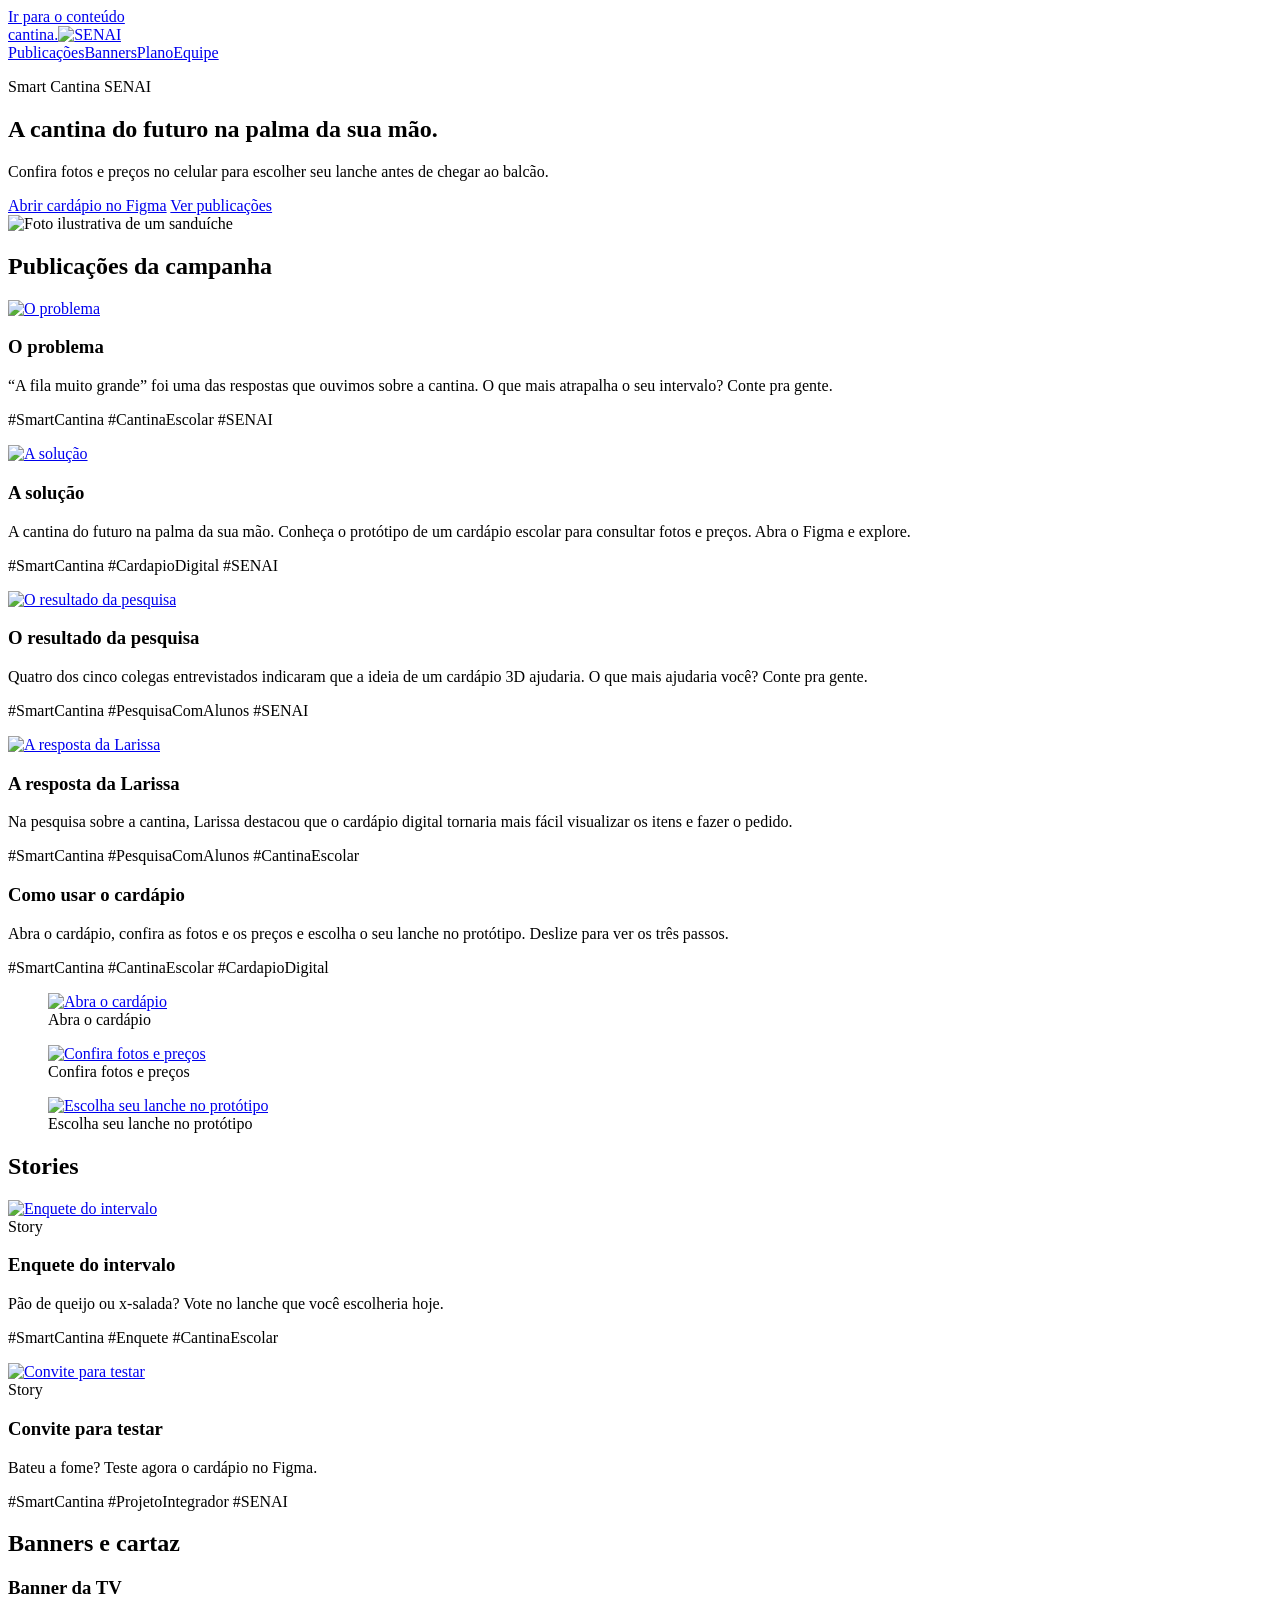
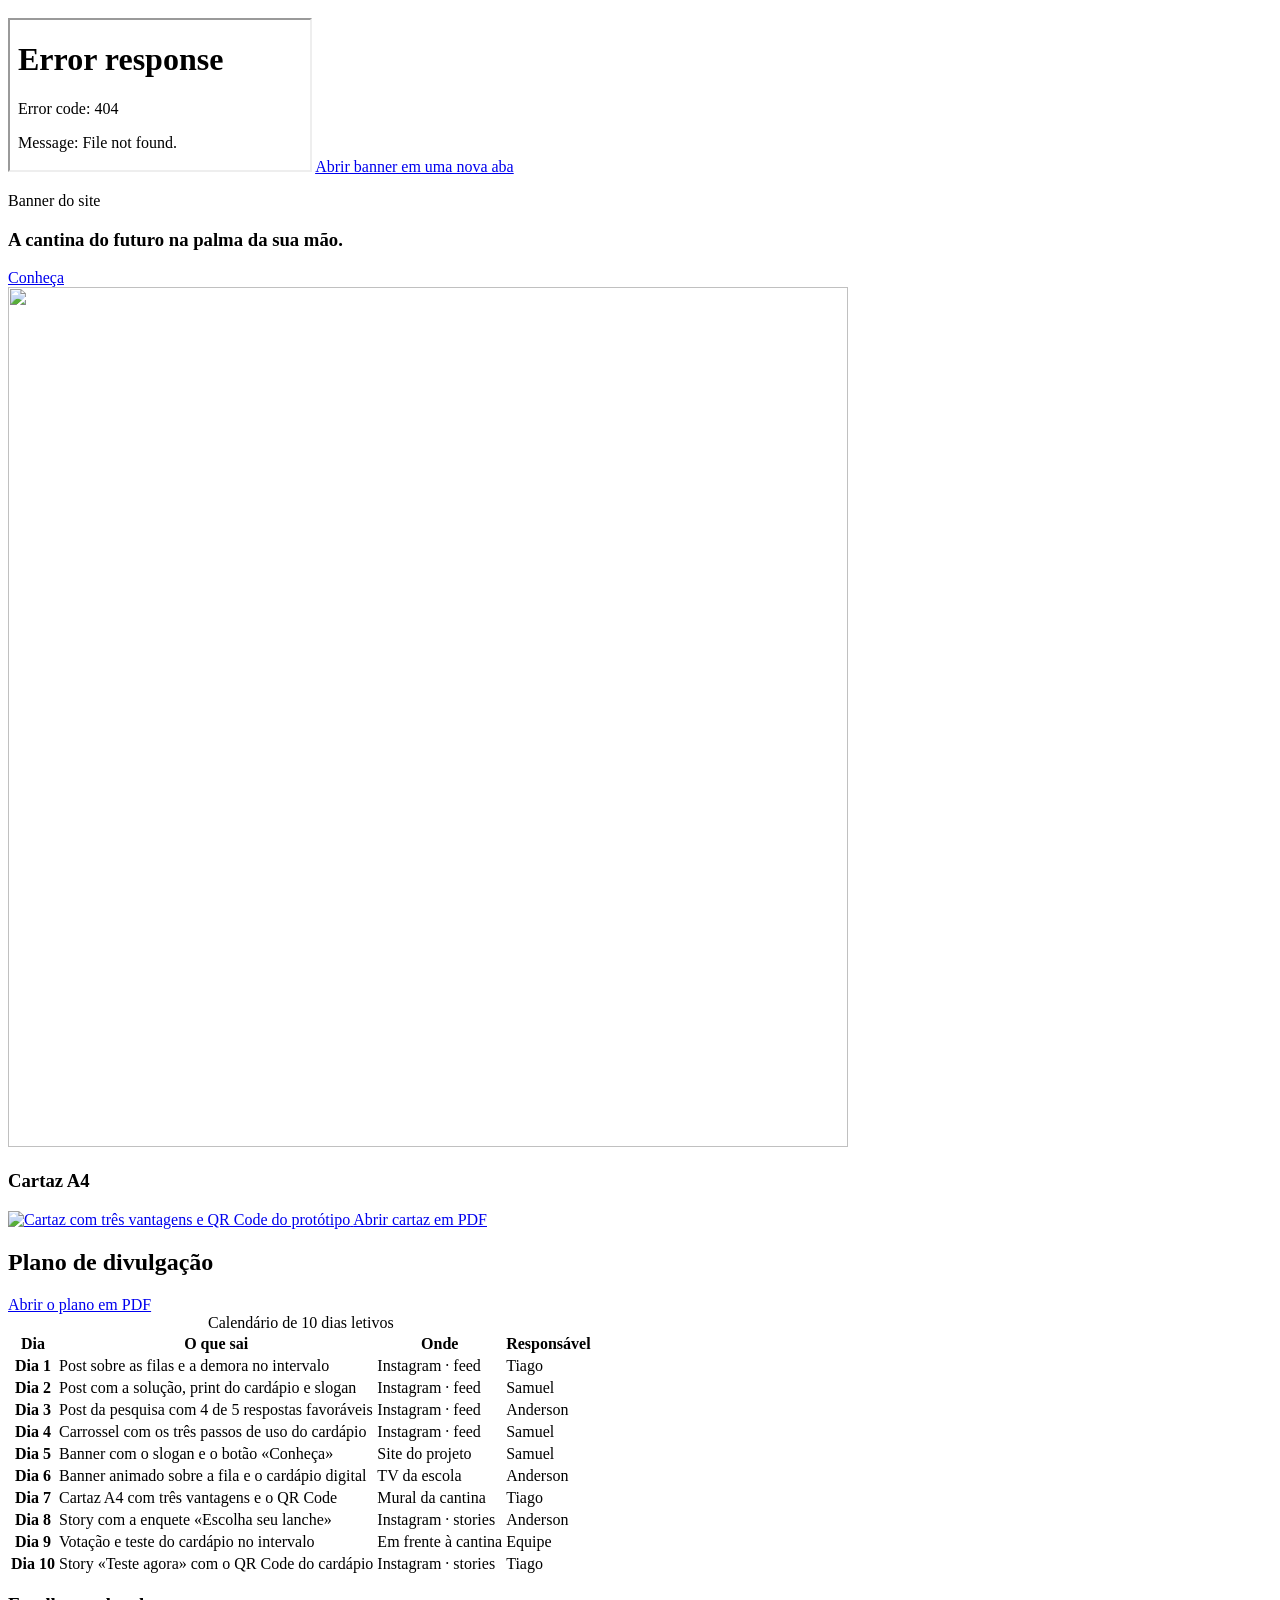
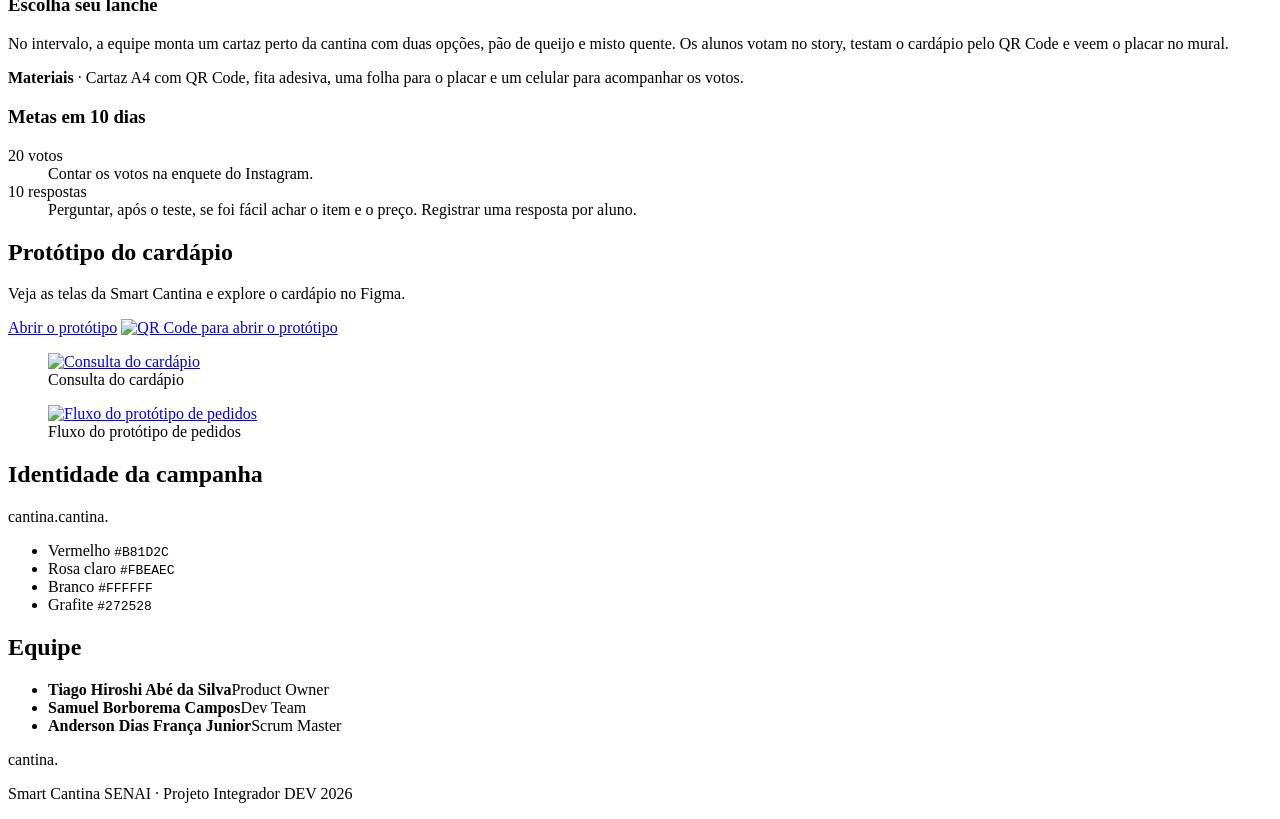
==== index.html @ c476378a "Add files via upload" ====
<!doctype html>
<html lang="pt-BR">
<head>
  <meta charset="utf-8">
  <meta name="viewport" content="width=device-width, initial-scale=1">
  <meta name="theme-color" content="#ffffff">
  <meta name="description" content="Campanha da Smart Cantina SENAI, com o protótipo do cardápio digital, as peças e o plano de divulgação.">
  <title>Smart Cantina SENAI | Campanha</title>
  <link rel="stylesheet" href="./campanha-assets/campanha.css">
</head>
<body>
  <a class="skip-link" href="#conteudo">Ir para o conteúdo</a>
  <header class="topbar" id="inicio">
    <div class="container topbar-inner">
      <a class="brand" href="#inicio" aria-label="Smart Cantina SENAI, início"><span>cantina.</span><img src="campanha-assets/missao5/senai.png" alt="SENAI" width="400" height="102" fetchpriority="high" decoding="async"></a>
      <nav aria-label="Navegação da campanha">
        <a href="#posts">Publicações</a><a href="#banners">Banners</a><a href="#plano">Plano</a><a href="#equipe">Equipe</a>
      </nav>
    </div>
  </header>
  <main id="conteudo" class="container">
    <section class="hero" aria-labelledby="titulo">
      <div class="hero-copy">
        <p class="project-name">Smart Cantina SENAI</p>
        <h1 id="titulo">A cantina do futuro <span>na palma da sua mão.</span></h1>
        <p class="hero-description">Confira fotos e preços no celular para escolher seu lanche antes de chegar ao balcão.</p>
        <div class="actions">
          <a class="button" href="https://www.figma.com/proto/iUIHPKjtHbTB9P8I5MVYcY/Sem-t%C3%ADtulo?node-id=1-2&amp;scaling=min-zoom&amp;page-id=0%3A1" target="_blank" rel="noopener">Abrir cardápio no Figma</a>
          <a class="button secondary" href="#posts">Ver publicações</a>
        </div>
      </div>
      <div class="hero-image"><img src="campanha-assets/missao5/lanche-site.jpg" alt="Foto ilustrativa de um sanduíche" width="840" height="860" fetchpriority="high" decoding="async"></div>
    </section>

    <section id="posts" class="section" aria-labelledby="posts-title">
      <h2 id="posts-title">Publicações da campanha</h2>
      <div class="post-grid"><article class="piece">
      <a class="artwork" href="campanha-assets/instagram/01-post-o-problema.png" target="_blank" rel="noopener" aria-label="Ampliar O problema"><img src="campanha-assets/instagram/01-post-o-problema.png" alt="O problema" width="1080" height="1080" loading="lazy" decoding="async"></a>
      <div class="piece-copy"><h3>O problema</h3>
        <p>“A fila muito grande” foi uma das respostas que ouvimos sobre a cantina. O que mais atrapalha o seu intervalo? Conte pra gente.</p><p class="hashtags">#SmartCantina #CantinaEscolar #SENAI</p></div>
    </article>
<article class="piece">
      <a class="artwork" href="campanha-assets/instagram/02-post-a-solucao.png" target="_blank" rel="noopener" aria-label="Ampliar A solução"><img src="campanha-assets/instagram/02-post-a-solucao.png" alt="A solução" width="1080" height="1080" loading="lazy" decoding="async"></a>
      <div class="piece-copy"><h3>A solução</h3>
        <p>A cantina do futuro na palma da sua mão. Conheça o protótipo de um cardápio escolar para consultar fotos e preços. Abra o Figma e explore.</p><p class="hashtags">#SmartCantina #CardapioDigital #SENAI</p></div>
    </article>
<article class="piece">
      <a class="artwork" href="campanha-assets/instagram/03-post-o-resultado.png" target="_blank" rel="noopener" aria-label="Ampliar O resultado da pesquisa"><img src="campanha-assets/instagram/03-post-o-resultado.png" alt="O resultado da pesquisa" width="1080" height="1080" loading="lazy" decoding="async"></a>
      <div class="piece-copy"><h3>O resultado da pesquisa</h3>
        <p>Quatro dos cinco colegas entrevistados indicaram que a ideia de um cardápio 3D ajudaria. O que mais ajudaria você? Conte pra gente.</p><p class="hashtags">#SmartCantina #PesquisaComAlunos #SENAI</p></div>
    </article>
<article class="piece">
      <a class="artwork" href="campanha-assets/instagram/07-post-larissa.png" target="_blank" rel="noopener" aria-label="Ampliar A resposta da Larissa"><img src="campanha-assets/instagram/07-post-larissa.png" alt="A resposta da Larissa" width="1080" height="1080" loading="lazy" decoding="async"></a>
      <div class="piece-copy"><h3>A resposta da Larissa</h3>
        <p>Na pesquisa sobre a cantina, Larissa destacou que o cardápio digital tornaria mais fácil visualizar os itens e fazer o pedido.</p><p class="hashtags">#SmartCantina #PesquisaComAlunos #CantinaEscolar</p></div>
    </article></div>
      <div class="section-block">
        <h3>Como usar o cardápio</h3>
        <p>Abra o cardápio, confira as fotos e os preços e escolha o seu lanche no protótipo. Deslize para ver os três passos.</p>
        <p class="hashtags">#SmartCantina #CantinaEscolar #CardapioDigital</p>
        <div class="carousel-grid"><figure><a class="artwork" href="campanha-assets/instagram/04-carrossel-1-abra-o-cardapio.png" target="_blank" rel="noopener" aria-label="Ampliar Abra o cardápio"><img src="campanha-assets/instagram/04-carrossel-1-abra-o-cardapio.png" alt="Abra o cardápio" width="1080" height="1350" loading="lazy" decoding="async"></a><figcaption>Abra o cardápio</figcaption></figure>
<figure><a class="artwork" href="campanha-assets/instagram/04-carrossel-2-explore-os-produtos.png" target="_blank" rel="noopener" aria-label="Ampliar Confira fotos e preços"><img src="campanha-assets/instagram/04-carrossel-2-explore-os-produtos.png" alt="Confira fotos e preços" width="1080" height="1350" loading="lazy" decoding="async"></a><figcaption>Confira fotos e preços</figcaption></figure>
<figure><a class="artwork" href="campanha-assets/instagram/04-carrossel-3-simule-a-escolha.png" target="_blank" rel="noopener" aria-label="Ampliar Escolha seu lanche no protótipo"><img src="campanha-assets/instagram/04-carrossel-3-simule-a-escolha.png" alt="Escolha seu lanche no protótipo" width="1080" height="1350" loading="lazy" decoding="async"></a><figcaption>Escolha seu lanche no protótipo</figcaption></figure></div>
      </div>
    </section>

    <section id="stories" class="section" aria-labelledby="stories-title">
      <h2 id="stories-title">Stories</h2>
      <div class="story-grid"><article class="piece">
      <a class="artwork" href="campanha-assets/instagram/05-story-enquete.png" target="_blank" rel="noopener" aria-label="Ampliar Enquete do intervalo"><img src="campanha-assets/instagram/05-story-enquete.png" alt="Enquete do intervalo" width="1080" height="1920" loading="lazy" decoding="async"></a>
      <div class="piece-copy"><span class="piece-type">Story</span><h3>Enquete do intervalo</h3>
        <p>Pão de queijo ou x-salada? Vote no lanche que você escolheria hoje.</p><p class="hashtags">#SmartCantina #Enquete #CantinaEscolar</p></div>
    </article>
<article class="piece">
      <a class="artwork" href="campanha-assets/instagram/06-story-teste-agora.png" target="_blank" rel="noopener" aria-label="Ampliar Convite para testar"><img src="campanha-assets/instagram/06-story-teste-agora.png" alt="Convite para testar" width="1080" height="1920" loading="lazy" decoding="async"></a>
      <div class="piece-copy"><span class="piece-type">Story</span><h3>Convite para testar</h3>
        <p>Bateu a fome? Teste agora o cardápio no Figma.</p><p class="hashtags">#SmartCantina #ProjetoIntegrador #SENAI</p></div>
    </article></div>
    </section>

    <section id="banners" class="section" aria-labelledby="banners-title">
      <h2 id="banners-title">Banners e cartaz</h2>
      <div class="banner-grid">
        <div class="banner-column">
          <div class="media-panel">
            <h3>Banner da TV</h3>
            <iframe class="tv" src="./campanha-assets/tv.html" title="Banner animado da Smart Cantina SENAI" loading="lazy" allow="fullscreen" allowfullscreen></iframe>
            <a class="text-link" href="./campanha-assets/tv.html" target="_blank" rel="noopener">Abrir banner em uma nova aba</a>
          </div>
          <aside class="site-banner" aria-label="Banner do site">
            <div><p class="piece-type">Banner do site</p><h3>A cantina do futuro na palma da sua mão.</h3><a class="button" href="https://www.figma.com/proto/iUIHPKjtHbTB9P8I5MVYcY/Sem-t%C3%ADtulo?node-id=1-2&amp;scaling=min-zoom&amp;page-id=0%3A1" target="_blank" rel="noopener">Conheça</a></div>
            <img src="campanha-assets/missao5/lanche-site.jpg" alt="" width="840" height="860" loading="lazy" decoding="async">
          </aside>
        </div>
        <div class="media-panel poster">
          <h3>Cartaz A4</h3>
          <a href="./campanha-assets/Cartaz_Smart_Cantina_A4.pdf" target="_blank" rel="noopener">
            <img src="campanha-assets/cartaz_a4.png" alt="Cartaz com três vantagens e QR Code do protótipo" width="1240" height="1754" loading="lazy" decoding="async">
          </a>
          <a class="text-link" href="./campanha-assets/Cartaz_Smart_Cantina_A4.pdf" target="_blank" rel="noopener">Abrir cartaz em PDF</a>
        </div>
      </div>
    </section>

    <section id="plano" class="section" aria-labelledby="plano-title">
      <div class="section-heading">
        <h2 id="plano-title">Plano de divulgação</h2>
        <a class="text-link" href="./campanha-assets/Plano_de_Divulgacao.pdf" target="_blank" rel="noopener">Abrir o plano em PDF</a>
      </div>
      <div class="calendar-wrap">
        <table class="calendar">
          <caption>Calendário de 10 dias letivos</caption>
          <thead><tr><th scope="col">Dia</th><th scope="col">O que sai</th><th scope="col">Onde</th><th scope="col">Responsável</th></tr></thead>
          <tbody><tr><th scope="row">Dia 1</th><td data-label="O que sai">Post sobre as filas e a demora no intervalo</td><td data-label="Onde">Instagram · feed</td><td data-label="Responsável">Tiago</td></tr>
<tr><th scope="row">Dia 2</th><td data-label="O que sai">Post com a solução, print do cardápio e slogan</td><td data-label="Onde">Instagram · feed</td><td data-label="Responsável">Samuel</td></tr>
<tr><th scope="row">Dia 3</th><td data-label="O que sai">Post da pesquisa com 4 de 5 respostas favoráveis</td><td data-label="Onde">Instagram · feed</td><td data-label="Responsável">Anderson</td></tr>
<tr><th scope="row">Dia 4</th><td data-label="O que sai">Carrossel com os três passos de uso do cardápio</td><td data-label="Onde">Instagram · feed</td><td data-label="Responsável">Samuel</td></tr>
<tr><th scope="row">Dia 5</th><td data-label="O que sai">Banner com o slogan e o botão «Conheça»</td><td data-label="Onde">Site do projeto</td><td data-label="Responsável">Samuel</td></tr>
<tr><th scope="row">Dia 6</th><td data-label="O que sai">Banner animado sobre a fila e o cardápio digital</td><td data-label="Onde">TV da escola</td><td data-label="Responsável">Anderson</td></tr>
<tr><th scope="row">Dia 7</th><td data-label="O que sai">Cartaz A4 com três vantagens e o QR Code</td><td data-label="Onde">Mural da cantina</td><td data-label="Responsável">Tiago</td></tr>
<tr><th scope="row">Dia 8</th><td data-label="O que sai">Story com a enquete «Escolha seu lanche»</td><td data-label="Onde">Instagram · stories</td><td data-label="Responsável">Anderson</td></tr>
<tr><th scope="row">Dia 9</th><td data-label="O que sai">Votação e teste do cardápio no intervalo</td><td data-label="Onde">Em frente à cantina</td><td data-label="Responsável">Equipe</td></tr>
<tr><th scope="row">Dia 10</th><td data-label="O que sai">Story «Teste agora» com o QR Code do cardápio</td><td data-label="Onde">Instagram · stories</td><td data-label="Responsável">Tiago</td></tr></tbody>
        </table>
      </div>
      <div class="action-plan">
        <div>
          <h3>Escolha seu lanche</h3>
          <p>No intervalo, a equipe monta um cartaz perto da cantina com duas opções, pão de queijo e misto quente. Os alunos votam no story, testam o cardápio pelo QR Code e veem o placar no mural.</p>
          <p class="materials"><strong>Materiais</strong> · Cartaz A4 com QR Code, fita adesiva, uma folha para o placar e um celular para acompanhar os votos.</p>
        </div>
        <div>
          <h3>Metas em 10 dias</h3>
          <dl><div><dt>20 votos</dt><dd>Contar os votos na enquete do Instagram.</dd></div>
          <div><dt>10 respostas</dt><dd>Perguntar, após o teste, se foi fácil achar o item e o preço. Registrar uma resposta por aluno.</dd></div></dl>
        </div>
      </div>
    </section>

    <section id="galeria" class="section demo" aria-labelledby="galeria-title">
      <div><h2 id="galeria-title">Protótipo do cardápio</h2>
        <p>Veja as telas da Smart Cantina e explore o cardápio no Figma.</p>
        <a class="text-link" href="https://www.figma.com/proto/iUIHPKjtHbTB9P8I5MVYcY/Sem-t%C3%ADtulo?node-id=1-2&amp;scaling=min-zoom&amp;page-id=0%3A1" target="_blank" rel="noopener">Abrir o protótipo</a>
        <a class="qr-link" href="https://www.figma.com/proto/iUIHPKjtHbTB9P8I5MVYcY/Sem-t%C3%ADtulo?node-id=1-2&amp;scaling=min-zoom&amp;page-id=0%3A1" target="_blank" rel="noopener"><img src="campanha-assets/qr-prototipo.png" alt="QR Code para abrir o protótipo" width="876" height="876" loading="lazy" decoding="async"></a>
      </div>
      <div class="prototype-grid"><figure><a class="artwork" href="campanha-assets/prototipo/cardapio.png" target="_blank" rel="noopener" aria-label="Ampliar Consulta do cardápio"><img src="campanha-assets/prototipo/cardapio.png" alt="Consulta do cardápio" width="392" height="845" loading="lazy" decoding="async"></a><figcaption>Consulta do cardápio</figcaption></figure>
<figure><a class="artwork" href="campanha-assets/prototipo/pedidos-01.png" target="_blank" rel="noopener" aria-label="Ampliar Fluxo do protótipo de pedidos"><img src="campanha-assets/prototipo/pedidos-01.png" alt="Fluxo do protótipo de pedidos" width="392" height="857" loading="lazy" decoding="async"></a><figcaption>Fluxo do protótipo de pedidos</figcaption></figure></div>
    </section>

    <section id="marca" class="section" aria-labelledby="marca-title">
      <h2 id="marca-title">Identidade da campanha</h2>
      <div class="brand-guide">
        <div class="wordmark-samples" aria-label="Logo em fundo claro e em fundo escuro">
          <span>cantina.</span><span>cantina.</span>
        </div>
        <ul class="palette" aria-label="Cores da campanha">
          <li><i class="swatch red" aria-hidden="true"></i>Vermelho <code>#B81D2C</code></li>
          <li><i class="swatch pink" aria-hidden="true"></i>Rosa claro <code>#FBEAEC</code></li>
          <li><i class="swatch white" aria-hidden="true"></i>Branco <code>#FFFFFF</code></li>
          <li><i class="swatch charcoal" aria-hidden="true"></i>Grafite <code>#272528</code></li>
        </ul>
      </div>
    </section>

    <section id="equipe" class="section" aria-labelledby="equipe-title">
      <h2 id="equipe-title">Equipe</h2>
      <ul class="team"><li><strong>Tiago Hiroshi Abé da Silva</strong><span>Product Owner</span></li><li><strong>Samuel Borborema Campos</strong><span>Dev Team</span></li><li><strong>Anderson Dias França Junior</strong><span>Scrum Master</span></li></ul>
    </section>
  </main>
  <footer><div class="container footer-inner"><span class="footer-brand">cantina.</span><p>Smart Cantina SENAI · Projeto Integrador DEV 2026</p></div></footer>
</body>
</html>
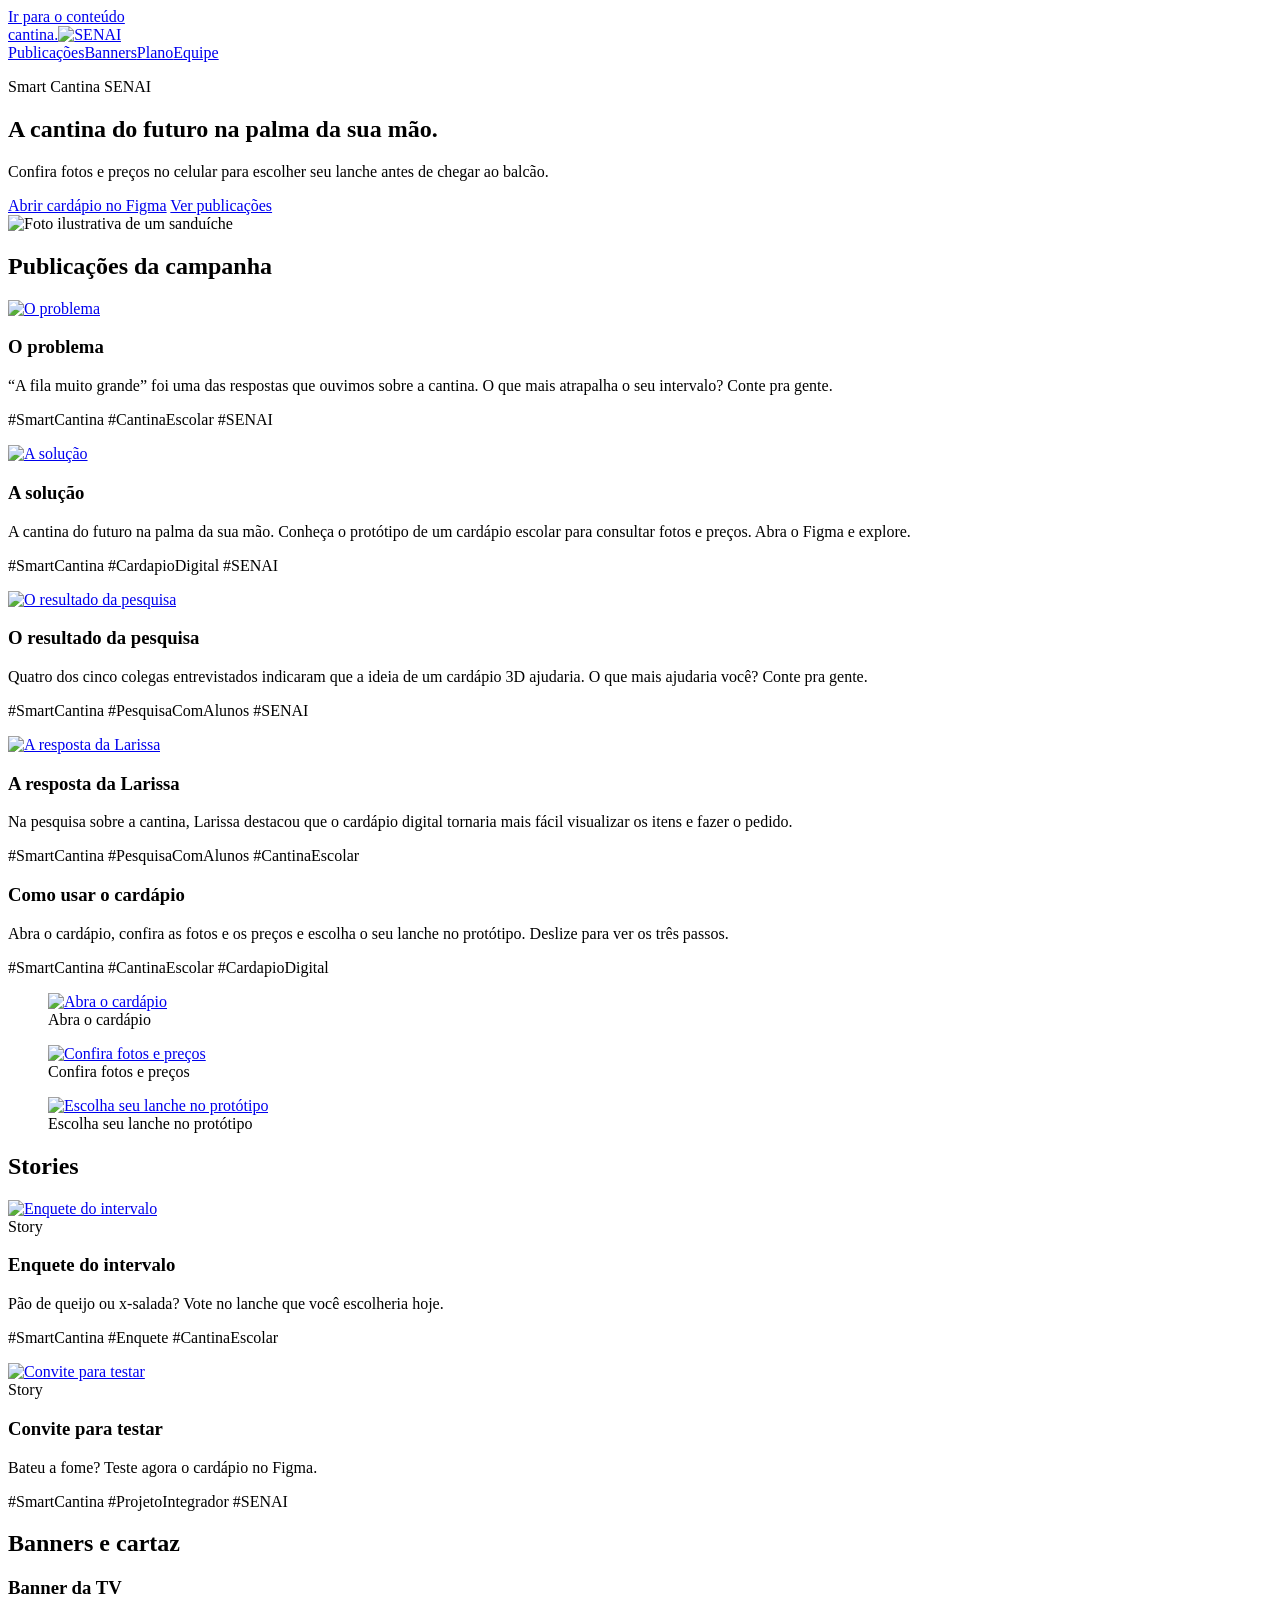
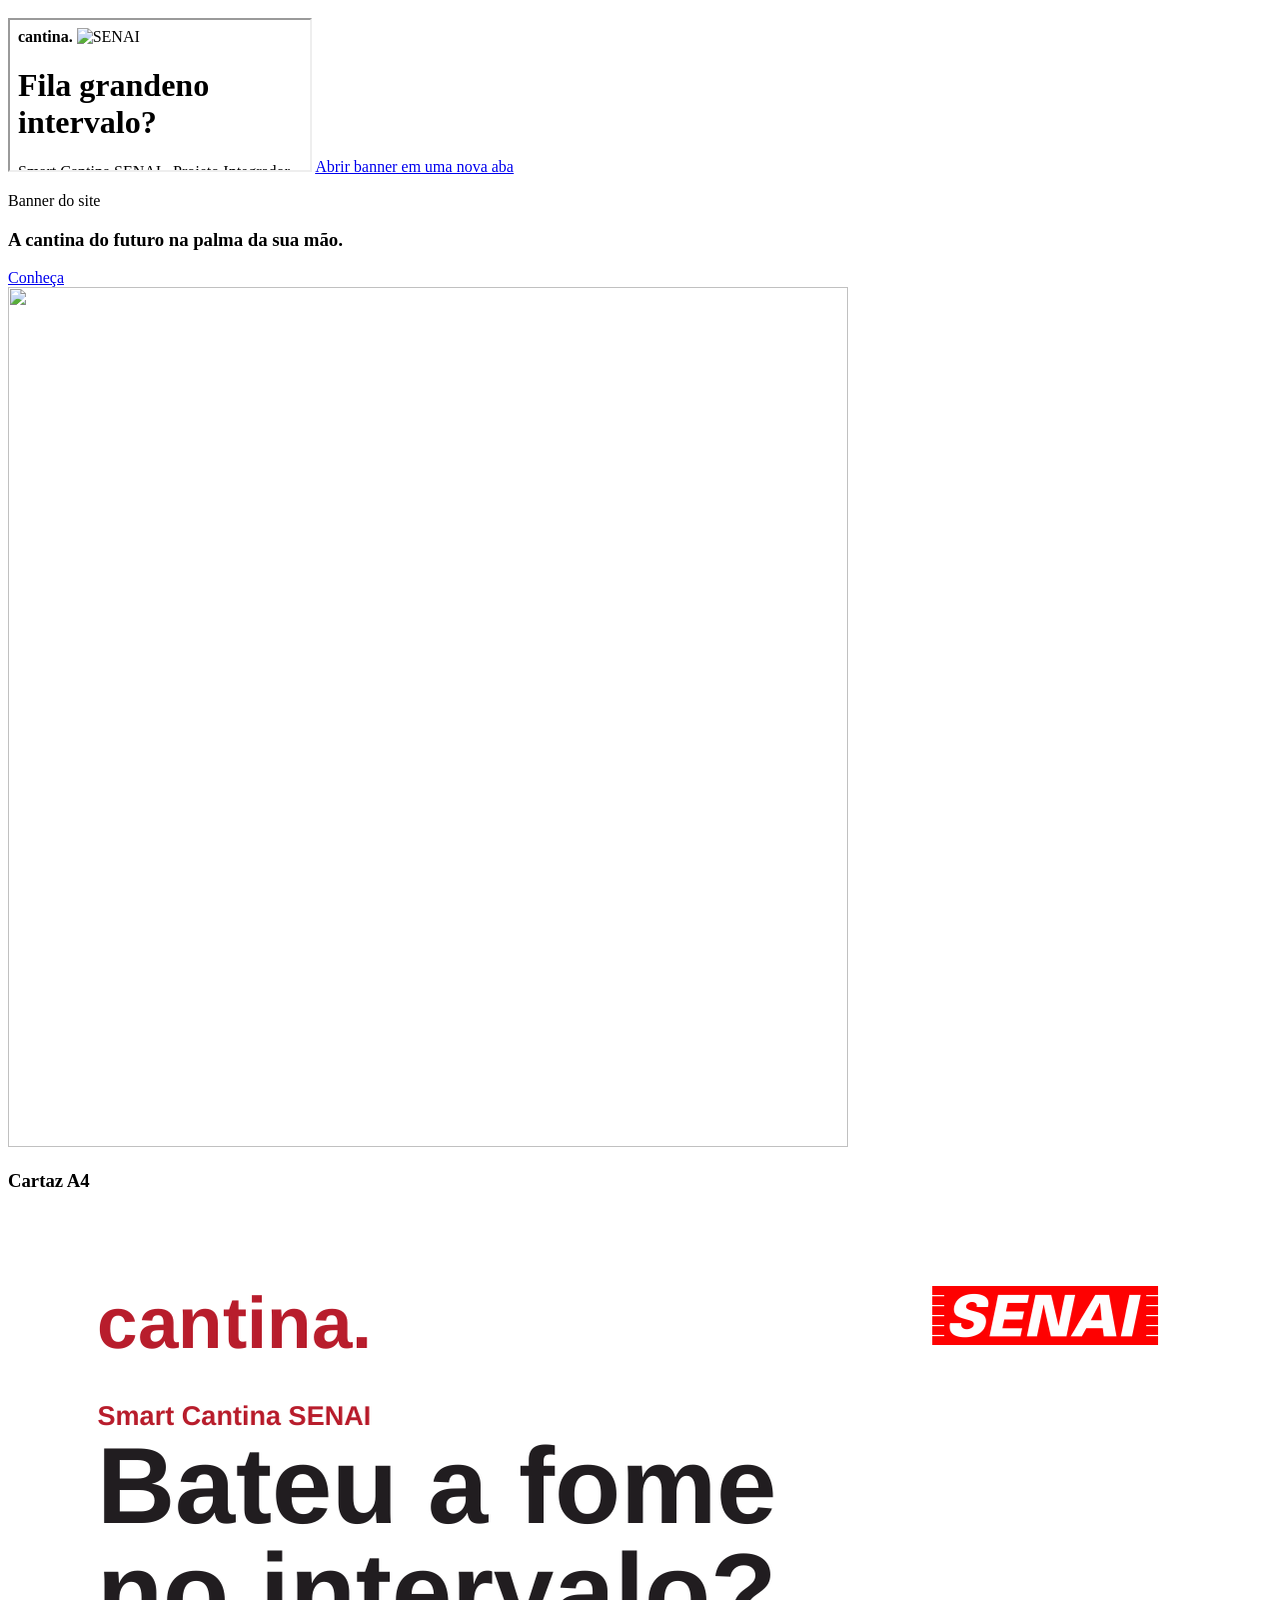
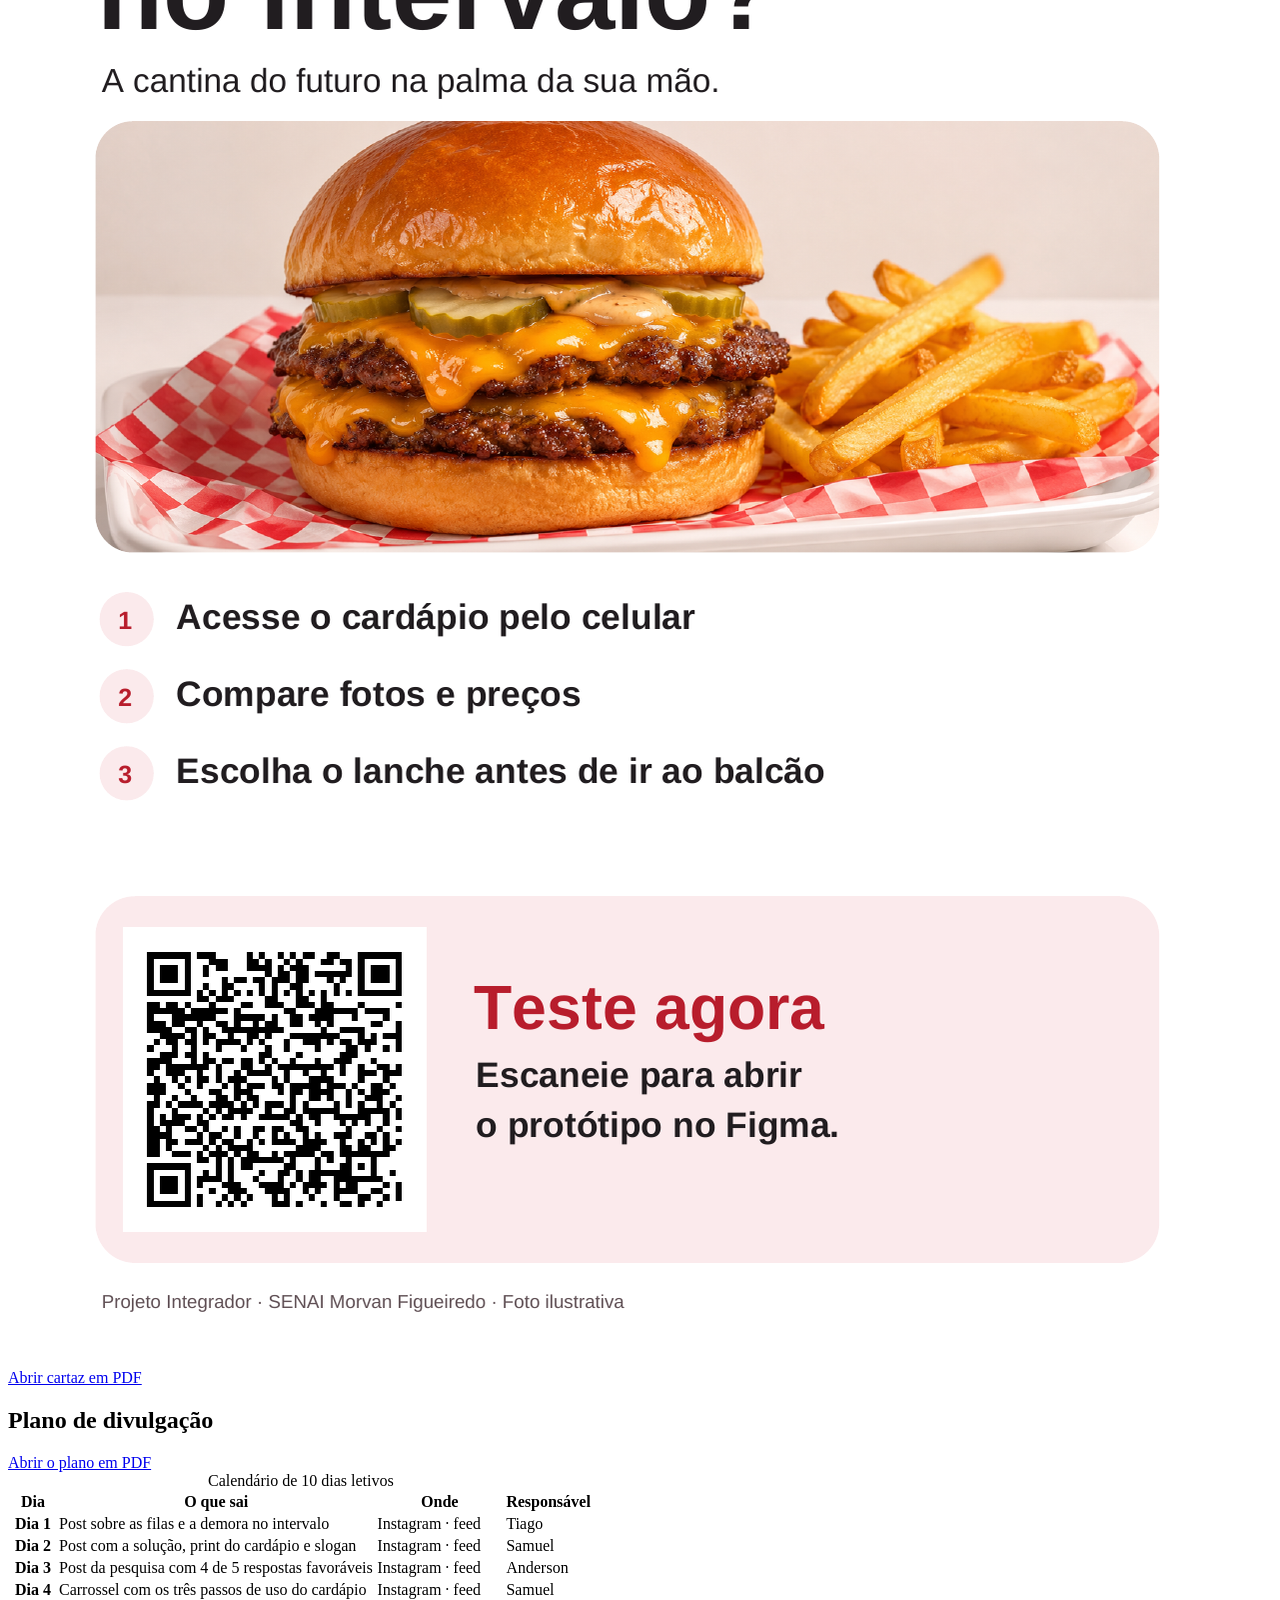
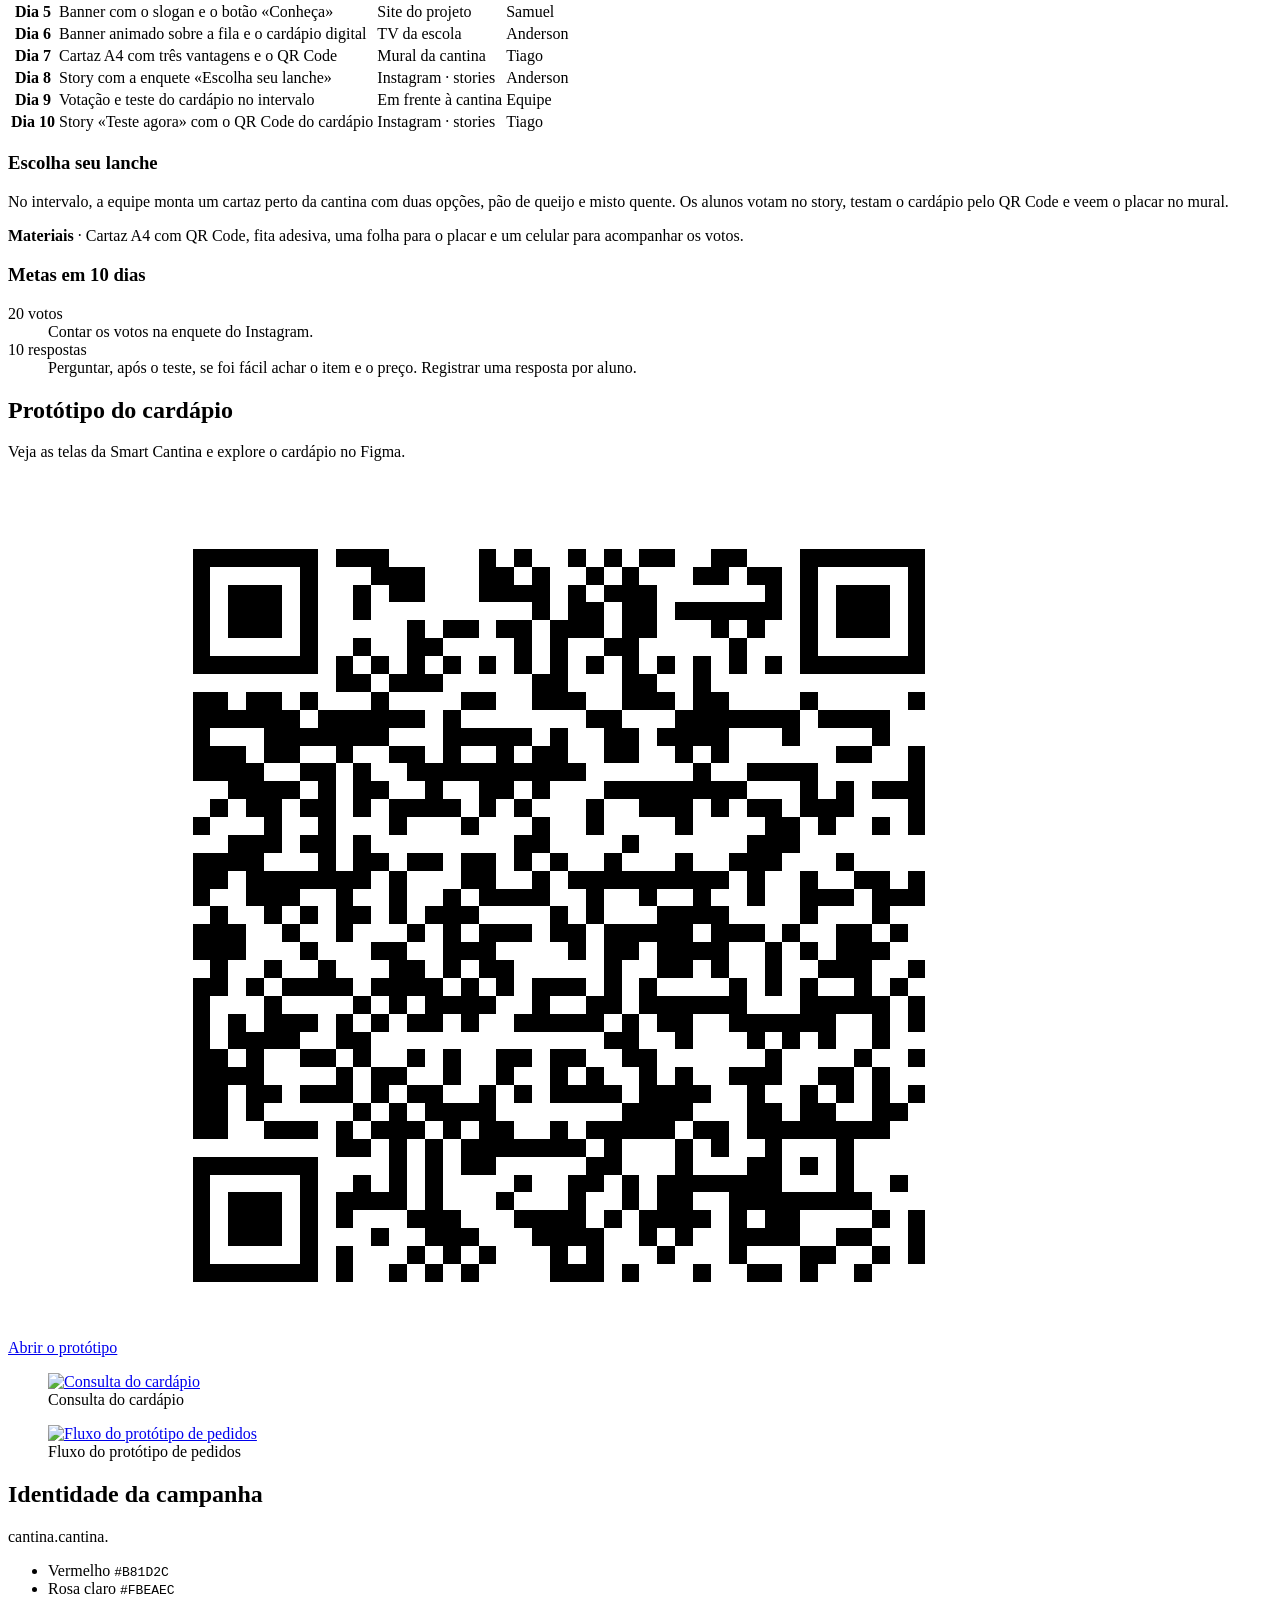
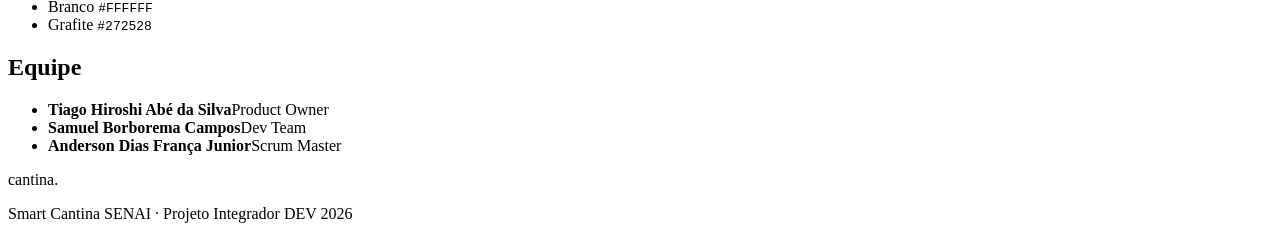
==== commit 2b322083: "Fix asset paths in index.htmltirei" ====
--- a/index.html
+++ b/index.html
@@ -6,13 +6,13 @@
   <meta name="theme-color" content="#ffffff">
   <meta name="description" content="Campanha da Smart Cantina SENAI, com o protótipo do cardápio digital, as peças e o plano de divulgação.">
   <title>Smart Cantina SENAI | Campanha</title>
-  <link rel="stylesheet" href="./campanha-assets/campanha.css">
+  <link rel="stylesheet" href=".campanha.css">
 </head>
 <body>
   <a class="skip-link" href="#conteudo">Ir para o conteúdo</a>
   <header class="topbar" id="inicio">
     <div class="container topbar-inner">
-      <a class="brand" href="#inicio" aria-label="Smart Cantina SENAI, início"><span>cantina.</span><img src="campanha-assets/missao5/senai.png" alt="SENAI" width="400" height="102" fetchpriority="high" decoding="async"></a>
+      <a class="brand" href="#inicio" aria-label="Smart Cantina SENAI, início"><span>cantina.</span><img src="missao5/senai.png" alt="SENAI" width="400" height="102" fetchpriority="high" decoding="async"></a>
       <nav aria-label="Navegação da campanha">
         <a href="#posts">Publicações</a><a href="#banners">Banners</a><a href="#plano">Plano</a><a href="#equipe">Equipe</a>
       </nav>
@@ -29,28 +29,28 @@
           <a class="button secondary" href="#posts">Ver publicações</a>
         </div>
       </div>
-      <div class="hero-image"><img src="campanha-assets/missao5/lanche-site.jpg" alt="Foto ilustrativa de um sanduíche" width="840" height="860" fetchpriority="high" decoding="async"></div>
+      <div class="hero-image"><img src="/missao5/lanche-site.jpg" alt="Foto ilustrativa de um sanduíche" width="840" height="860" fetchpriority="high" decoding="async"></div>
     </section>
 
     <section id="posts" class="section" aria-labelledby="posts-title">
       <h2 id="posts-title">Publicações da campanha</h2>
       <div class="post-grid"><article class="piece">
-      <a class="artwork" href="campanha-assets/instagram/01-post-o-problema.png" target="_blank" rel="noopener" aria-label="Ampliar O problema"><img src="campanha-assets/instagram/01-post-o-problema.png" alt="O problema" width="1080" height="1080" loading="lazy" decoding="async"></a>
+      <a class="artwork" href="instagram/01-post-o-problema.png" target="_blank" rel="noopener" aria-label="Ampliar O problema"><img src="instagram/01-post-o-problema.png" alt="O problema" width="1080" height="1080" loading="lazy" decoding="async"></a>
       <div class="piece-copy"><h3>O problema</h3>
         <p>“A fila muito grande” foi uma das respostas que ouvimos sobre a cantina. O que mais atrapalha o seu intervalo? Conte pra gente.</p><p class="hashtags">#SmartCantina #CantinaEscolar #SENAI</p></div>
     </article>
 <article class="piece">
-      <a class="artwork" href="campanha-assets/instagram/02-post-a-solucao.png" target="_blank" rel="noopener" aria-label="Ampliar A solução"><img src="campanha-assets/instagram/02-post-a-solucao.png" alt="A solução" width="1080" height="1080" loading="lazy" decoding="async"></a>
+      <a class="artwork" href="/instagram/02-post-a-solucao.png" target="_blank" rel="noopener" aria-label="Ampliar A solução"><img src="instagram/02-post-a-solucao.png" alt="A solução" width="1080" height="1080" loading="lazy" decoding="async"></a>
       <div class="piece-copy"><h3>A solução</h3>
         <p>A cantina do futuro na palma da sua mão. Conheça o protótipo de um cardápio escolar para consultar fotos e preços. Abra o Figma e explore.</p><p class="hashtags">#SmartCantina #CardapioDigital #SENAI</p></div>
     </article>
 <article class="piece">
-      <a class="artwork" href="campanha-assets/instagram/03-post-o-resultado.png" target="_blank" rel="noopener" aria-label="Ampliar O resultado da pesquisa"><img src="campanha-assets/instagram/03-post-o-resultado.png" alt="O resultado da pesquisa" width="1080" height="1080" loading="lazy" decoding="async"></a>
+      <a class="artwork" href="instagram/03-post-o-resultado.png" target="_blank" rel="noopener" aria-label="Ampliar O resultado da pesquisa"><img src="instagram/03-post-o-resultado.png" alt="O resultado da pesquisa" width="1080" height="1080" loading="lazy" decoding="async"></a>
       <div class="piece-copy"><h3>O resultado da pesquisa</h3>
         <p>Quatro dos cinco colegas entrevistados indicaram que a ideia de um cardápio 3D ajudaria. O que mais ajudaria você? Conte pra gente.</p><p class="hashtags">#SmartCantina #PesquisaComAlunos #SENAI</p></div>
     </article>
 <article class="piece">
-      <a class="artwork" href="campanha-assets/instagram/07-post-larissa.png" target="_blank" rel="noopener" aria-label="Ampliar A resposta da Larissa"><img src="campanha-assets/instagram/07-post-larissa.png" alt="A resposta da Larissa" width="1080" height="1080" loading="lazy" decoding="async"></a>
+      <a class="artwork" href="instagram/07-post-larissa.png" target="_blank" rel="noopener" aria-label="Ampliar A resposta da Larissa"><img src="instagram/07-post-larissa.png" alt="A resposta da Larissa" width="1080" height="1080" loading="lazy" decoding="async"></a>
       <div class="piece-copy"><h3>A resposta da Larissa</h3>
         <p>Na pesquisa sobre a cantina, Larissa destacou que o cardápio digital tornaria mais fácil visualizar os itens e fazer o pedido.</p><p class="hashtags">#SmartCantina #PesquisaComAlunos #CantinaEscolar</p></div>
     </article></div>
@@ -58,21 +58,21 @@
         <h3>Como usar o cardápio</h3>
         <p>Abra o cardápio, confira as fotos e os preços e escolha o seu lanche no protótipo. Deslize para ver os três passos.</p>
         <p class="hashtags">#SmartCantina #CantinaEscolar #CardapioDigital</p>
-        <div class="carousel-grid"><figure><a class="artwork" href="campanha-assets/instagram/04-carrossel-1-abra-o-cardapio.png" target="_blank" rel="noopener" aria-label="Ampliar Abra o cardápio"><img src="campanha-assets/instagram/04-carrossel-1-abra-o-cardapio.png" alt="Abra o cardápio" width="1080" height="1350" loading="lazy" decoding="async"></a><figcaption>Abra o cardápio</figcaption></figure>
-<figure><a class="artwork" href="campanha-assets/instagram/04-carrossel-2-explore-os-produtos.png" target="_blank" rel="noopener" aria-label="Ampliar Confira fotos e preços"><img src="campanha-assets/instagram/04-carrossel-2-explore-os-produtos.png" alt="Confira fotos e preços" width="1080" height="1350" loading="lazy" decoding="async"></a><figcaption>Confira fotos e preços</figcaption></figure>
-<figure><a class="artwork" href="campanha-assets/instagram/04-carrossel-3-simule-a-escolha.png" target="_blank" rel="noopener" aria-label="Ampliar Escolha seu lanche no protótipo"><img src="campanha-assets/instagram/04-carrossel-3-simule-a-escolha.png" alt="Escolha seu lanche no protótipo" width="1080" height="1350" loading="lazy" decoding="async"></a><figcaption>Escolha seu lanche no protótipo</figcaption></figure></div>
+        <div class="carousel-grid"><figure><a class="artwork" href="instagram/04-carrossel-1-abra-o-cardapio.png" target="_blank" rel="noopener" aria-label="Ampliar Abra o cardápio"><img src="instagram/04-carrossel-1-abra-o-cardapio.png" alt="Abra o cardápio" width="1080" height="1350" loading="lazy" decoding="async"></a><figcaption>Abra o cardápio</figcaption></figure>
+<figure><a class="artwork" href="instagram/04-carrossel-2-explore-os-produtos.png" target="_blank" rel="noopener" aria-label="Ampliar Confira fotos e preços"><img src="instagram/04-carrossel-2-explore-os-produtos.png" alt="Confira fotos e preços" width="1080" height="1350" loading="lazy" decoding="async"></a><figcaption>Confira fotos e preços</figcaption></figure>
+<figure><a class="artwork" href="instagram/04-carrossel-3-simule-a-escolha.png" target="_blank" rel="noopener" aria-label="Ampliar Escolha seu lanche no protótipo"><img src="instagram/04-carrossel-3-simule-a-escolha.png" alt="Escolha seu lanche no protótipo" width="1080" height="1350" loading="lazy" decoding="async"></a><figcaption>Escolha seu lanche no protótipo</figcaption></figure></div>
       </div>
     </section>
 
     <section id="stories" class="section" aria-labelledby="stories-title">
       <h2 id="stories-title">Stories</h2>
       <div class="story-grid"><article class="piece">
-      <a class="artwork" href="campanha-assets/instagram/05-story-enquete.png" target="_blank" rel="noopener" aria-label="Ampliar Enquete do intervalo"><img src="campanha-assets/instagram/05-story-enquete.png" alt="Enquete do intervalo" width="1080" height="1920" loading="lazy" decoding="async"></a>
+      <a class="artwork" href="instagram/05-story-enquete.png" target="_blank" rel="noopener" aria-label="Ampliar Enquete do intervalo"><img src="instagram/05-story-enquete.png" alt="Enquete do intervalo" width="1080" height="1920" loading="lazy" decoding="async"></a>
       <div class="piece-copy"><span class="piece-type">Story</span><h3>Enquete do intervalo</h3>
         <p>Pão de queijo ou x-salada? Vote no lanche que você escolheria hoje.</p><p class="hashtags">#SmartCantina #Enquete #CantinaEscolar</p></div>
     </article>
 <article class="piece">
-      <a class="artwork" href="campanha-assets/instagram/06-story-teste-agora.png" target="_blank" rel="noopener" aria-label="Ampliar Convite para testar"><img src="campanha-assets/instagram/06-story-teste-agora.png" alt="Convite para testar" width="1080" height="1920" loading="lazy" decoding="async"></a>
+      <a class="artwork" href="instagram/06-story-teste-agora.png" target="_blank" rel="noopener" aria-label="Ampliar Convite para testar"><img src="instagram/06-story-teste-agora.png" alt="Convite para testar" width="1080" height="1920" loading="lazy" decoding="async"></a>
       <div class="piece-copy"><span class="piece-type">Story</span><h3>Convite para testar</h3>
         <p>Bateu a fome? Teste agora o cardápio no Figma.</p><p class="hashtags">#SmartCantina #ProjetoIntegrador #SENAI</p></div>
     </article></div>
@@ -84,20 +84,20 @@
         <div class="banner-column">
           <div class="media-panel">
             <h3>Banner da TV</h3>
-            <iframe class="tv" src="./campanha-assets/tv.html" title="Banner animado da Smart Cantina SENAI" loading="lazy" allow="fullscreen" allowfullscreen></iframe>
-            <a class="text-link" href="./campanha-assets/tv.html" target="_blank" rel="noopener">Abrir banner em uma nova aba</a>
+            <iframe class="tv" src="./tv.html" title="Banner animado da Smart Cantina SENAI" loading="lazy" allow="fullscreen" allowfullscreen></iframe>
+            <a class="text-link" href="./tv.html" target="_blank" rel="noopener">Abrir banner em uma nova aba</a>
           </div>
           <aside class="site-banner" aria-label="Banner do site">
             <div><p class="piece-type">Banner do site</p><h3>A cantina do futuro na palma da sua mão.</h3><a class="button" href="https://www.figma.com/proto/iUIHPKjtHbTB9P8I5MVYcY/Sem-t%C3%ADtulo?node-id=1-2&amp;scaling=min-zoom&amp;page-id=0%3A1" target="_blank" rel="noopener">Conheça</a></div>
-            <img src="campanha-assets/missao5/lanche-site.jpg" alt="" width="840" height="860" loading="lazy" decoding="async">
+            <img src="missao5/lanche-site.jpg" alt="" width="840" height="860" loading="lazy" decoding="async">
           </aside>
         </div>
         <div class="media-panel poster">
           <h3>Cartaz A4</h3>
-          <a href="./campanha-assets/Cartaz_Smart_Cantina_A4.pdf" target="_blank" rel="noopener">
-            <img src="campanha-assets/cartaz_a4.png" alt="Cartaz com três vantagens e QR Code do protótipo" width="1240" height="1754" loading="lazy" decoding="async">
+          <a href="./Cartaz_Smart_Cantina_A4.pdf" target="_blank" rel="noopener">
+            <img src="cartaz_a4.png" alt="Cartaz com três vantagens e QR Code do protótipo" width="1240" height="1754" loading="lazy" decoding="async">
           </a>
-          <a class="text-link" href="./campanha-assets/Cartaz_Smart_Cantina_A4.pdf" target="_blank" rel="noopener">Abrir cartaz em PDF</a>
+          <a class="text-link" href="./Cartaz_Smart_Cantina_A4.pdf" target="_blank" rel="noopener">Abrir cartaz em PDF</a>
         </div>
       </div>
     </section>
@@ -105,7 +105,7 @@
     <section id="plano" class="section" aria-labelledby="plano-title">
       <div class="section-heading">
         <h2 id="plano-title">Plano de divulgação</h2>
-        <a class="text-link" href="./campanha-assets/Plano_de_Divulgacao.pdf" target="_blank" rel="noopener">Abrir o plano em PDF</a>
+        <a class="text-link" href="./Plano_de_Divulgacao.pdf" target="_blank" rel="noopener">Abrir o plano em PDF</a>
       </div>
       <div class="calendar-wrap">
         <table class="calendar">
@@ -141,10 +141,10 @@
       <div><h2 id="galeria-title">Protótipo do cardápio</h2>
         <p>Veja as telas da Smart Cantina e explore o cardápio no Figma.</p>
         <a class="text-link" href="https://www.figma.com/proto/iUIHPKjtHbTB9P8I5MVYcY/Sem-t%C3%ADtulo?node-id=1-2&amp;scaling=min-zoom&amp;page-id=0%3A1" target="_blank" rel="noopener">Abrir o protótipo</a>
-        <a class="qr-link" href="https://www.figma.com/proto/iUIHPKjtHbTB9P8I5MVYcY/Sem-t%C3%ADtulo?node-id=1-2&amp;scaling=min-zoom&amp;page-id=0%3A1" target="_blank" rel="noopener"><img src="campanha-assets/qr-prototipo.png" alt="QR Code para abrir o protótipo" width="876" height="876" loading="lazy" decoding="async"></a>
+        <a class="qr-link" href="https://www.figma.com/proto/iUIHPKjtHbTB9P8I5MVYcY/Sem-t%C3%ADtulo?node-id=1-2&amp;scaling=min-zoom&amp;page-id=0%3A1" target="_blank" rel="noopener"><img src="qr-prototipo.png" alt="QR Code para abrir o protótipo" width="876" height="876" loading="lazy" decoding="async"></a>
       </div>
-      <div class="prototype-grid"><figure><a class="artwork" href="campanha-assets/prototipo/cardapio.png" target="_blank" rel="noopener" aria-label="Ampliar Consulta do cardápio"><img src="campanha-assets/prototipo/cardapio.png" alt="Consulta do cardápio" width="392" height="845" loading="lazy" decoding="async"></a><figcaption>Consulta do cardápio</figcaption></figure>
-<figure><a class="artwork" href="campanha-assets/prototipo/pedidos-01.png" target="_blank" rel="noopener" aria-label="Ampliar Fluxo do protótipo de pedidos"><img src="campanha-assets/prototipo/pedidos-01.png" alt="Fluxo do protótipo de pedidos" width="392" height="857" loading="lazy" decoding="async"></a><figcaption>Fluxo do protótipo de pedidos</figcaption></figure></div>
+      <div class="prototype-grid"><figure><a class="artwork" href="prototipo/cardapio.png" target="_blank" rel="noopener" aria-label="Ampliar Consulta do cardápio"><img src="prototipo/cardapio.png" alt="Consulta do cardápio" width="392" height="845" loading="lazy" decoding="async"></a><figcaption>Consulta do cardápio</figcaption></figure>
+<figure><a class="artwork" href="prototipo/pedidos-01.png" target="_blank" rel="noopener" aria-label="Ampliar Fluxo do protótipo de pedidos"><img src="prototipo/pedidos-01.png" alt="Fluxo do protótipo de pedidos" width="392" height="857" loading="lazy" decoding="async"></a><figcaption>Fluxo do protótipo de pedidos</figcaption></figure></div>
     </section>
 
     <section id="marca" class="section" aria-labelledby="marca-title">
